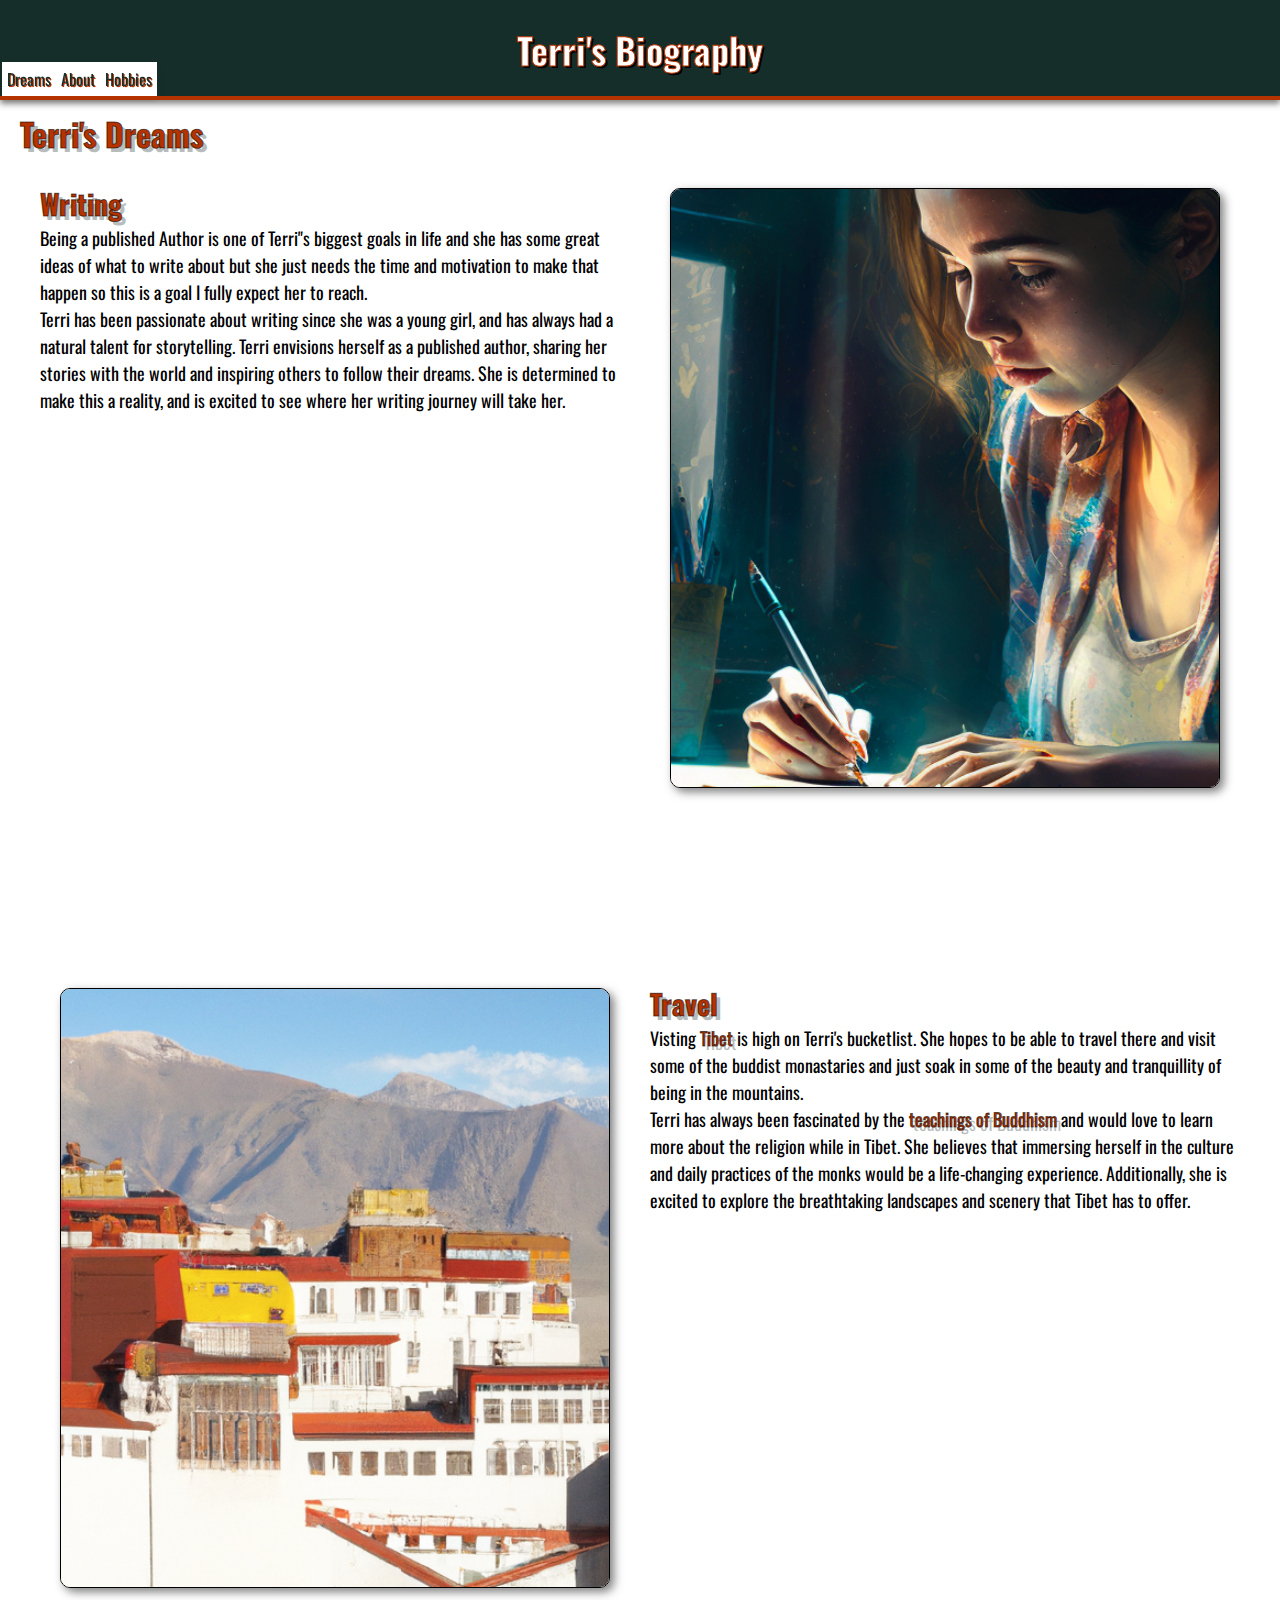
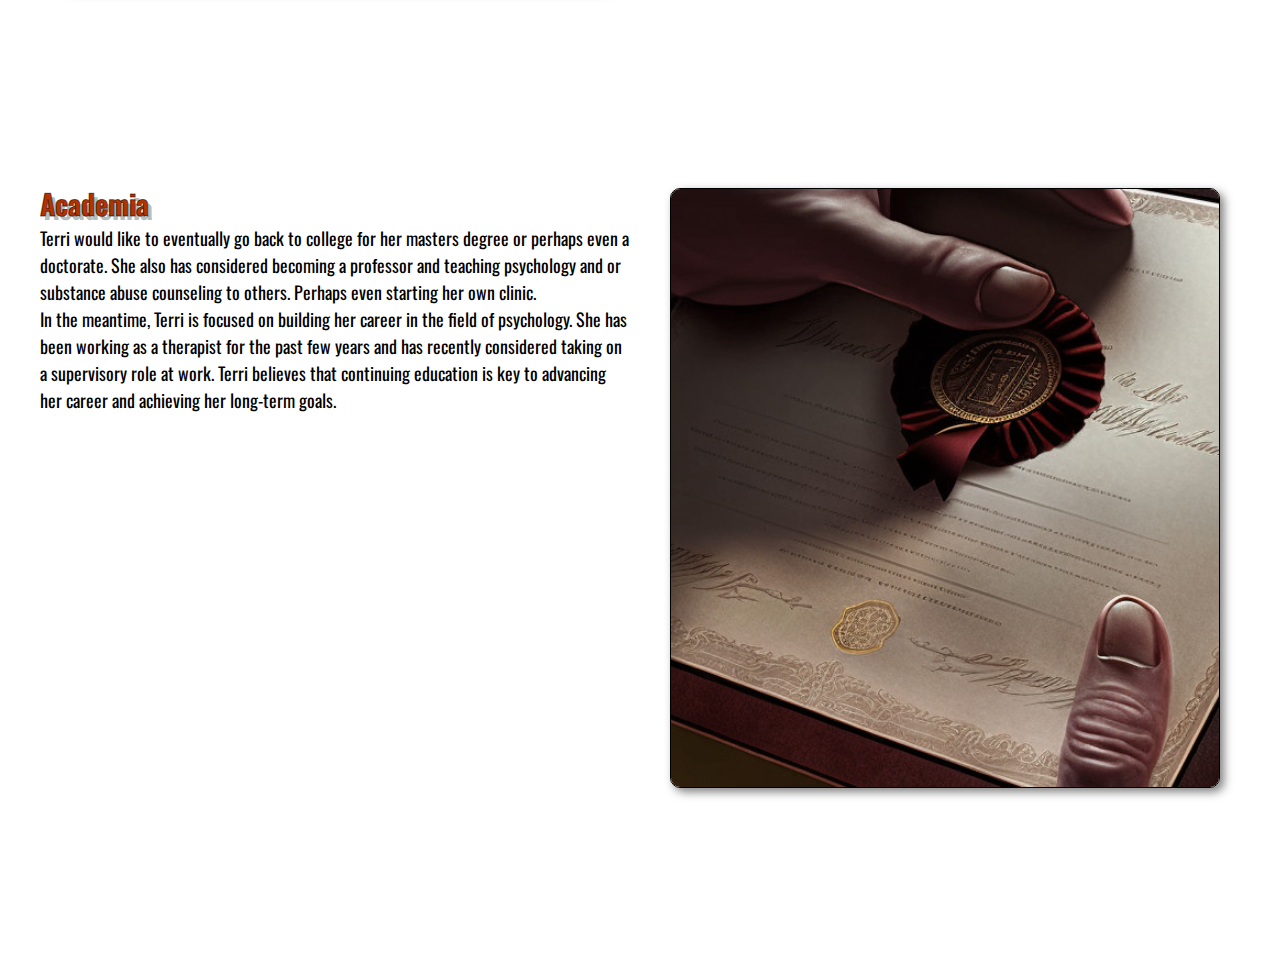
==== index.html @ 3074f766 "viewport changes" ====
<!doctype html>
<html lang="en">
    <head>
        <meta charset="utf-8">       
        <meta name="viewport" content="width=device-width, initial-scale=0.8">
        <title>Terri's Biography</title>
        <link rel="stylesheet" href="styles.css">
        <link href="https://fonts.googleapis.com/css2?family=Oswald:wght@300;500;700&display=swap" rel="stylesheet">
    </head>
  <body>  
    <header id="main-header">
      <div class="container">     
        <nav>
          <ul>
            <li><a href="index.html">Dreams</a></li>
            <li><a href="about.html">About</a></li>
            <li><a href="hobbies.html">Hobbies</a></li>
          </ul>
        </nav>
        <h1>Terri's Biography</h1>
      </div>
    </header>
    <div id="container">
      <H2 class="head-lt">Terri's Dreams</H2> 
    <section class="flex-lt">
      <div class="txt-lt">
        <h3>Writing</h3>
        <p>
          Being a published Author is one of Terri"s biggest goals in life and 
          she has some great ideas of what to write about but she just needs 
          the time and motivation to make that happen so this is a goal I fully 
          expect her to reach.
        </p>
        <p>
          Terri has been passionate about writing since she was a young girl, 
          and has always had a natural talent for storytelling. 
          Terri envisions herself as a published author, sharing her stories with 
          the world and inspiring others to follow their dreams. She is determined 
          to make this a reality, and is excited to see where her writing journey 
          will take her.
        </p>
      </div>
      <div class="img-rt">
        <img src="images/Writer.jpg" alt="An Image of a Female Novelist" title="An Image of a Female Novelist">
      </div>
    </section>
    <section class="flex-rt">
      <div class="txt-rt">
        <h3>Travel</h3>
        <p>
          Visting <a href="https://www.tibettravel.org/tibet-travel-guide/geography-and-environment.html" target="_blank" title="Tibetian Tourism">Tibet</a> is high on Terri's bucketlist. She hopes to be able to 
          travel there and visit some of the buddist monastaries and just soak 
          in some of the beauty and tranquillity of being in the mountains.
        </p>
        <p>
          Terri has always been fascinated by the <a href="https://www.britannica.com/topic/Buddhism" target="_blank" title="Buddhism Explained">teachings of Buddhism</a> and would 
          love to learn more about the religion while in Tibet. She believes that 
          immersing herself in the culture and daily practices of the monks would 
          be a life-changing experience. Additionally, she is excited to explore 
          the breathtaking landscapes and scenery that Tibet has to offer. 
        </p>
      </div>      
      <div class="img-lt">
          <img src="images/Tibet.jpg" alt="An Image of a Tibetian Monastary" title="An Image of a Tibetian Monastary"> 
      </div>
    </section>
    <section class="flex-lt">
      <div class="txt-lt">
        <h3>Academia</h3>
        <p>
          Terri would like to eventually go back to college for her masters degree or 
          perhaps even a doctorate. She also has considered becoming a professor and 
          teaching psychology and or substance abuse counseling to others. Perhaps 
          even starting her own clinic.
        </p>
        <p>
          In the meantime, Terri is focused on building her career in the field of psychology. 
          She has been working as a therapist for the past few years and has recently considered 
          taking on a supervisory role at work. Terri believes that continuing education is key 
          to advancing her career and achieving her long-term goals.
        </p>
      </div>
      <div class="img-rt">
        <img src="images/Diploma.jpg" alt="An Image of a Hand Holding a Diploma" title="An Image of a Hand Holding a Diploma">
      </div>
    </section>
  </div>
  </body>
</html>
---- styles.css ----
/* Resets default margin and padding */
* {
  box-sizing: border-box;
  margin: 0;
  padding: 0;
}

/* Set page height to 100% */
html,
body {
  height: 100%;
}

/* Set body font properties */
body {
  font-family: 'Oswald', Verdana, Arial, sans-serif ;
  font-size: 16px;
  line-height: 1.5;
  color: #000000;
}

/* Style the container element */
.container {
  display: flex;
  justify-content: flex-start;
  height: 100%;
}

/* h1 Styles */
h1 {
  font-size: 36px;
  font-weight: bold;
  -webkit-text-stroke: 1px #B53300; /* Adds text outline */
  text-shadow: 2px 2px #000000;
  color: #ffffff;
  line-height: 100px;
}

/* Header Styles */
header {
  height: 100px;
  background-color: #162E2A;
  box-shadow: 0 4px 6px rgba(0, 0, 0, 0.47);
  position: fixed;
  top: 0;
  left: 0;
  right: 0;
  z-index: 999;
  display: flex;
  justify-content: center;
  align-items: center;
  width: 100%;
}

/* Header Accent line */
header::after {
  content: ""; /* No content to be displayed */
  display: block; /* Display as a block element */
  height: 4px; /* Set the height to 4px */
  width: 100%; /* Set the width to 100% of the parent element */
  background-color: #B53300; /* Set the background color to a shade of red */
  position: absolute; /* Position the element absolutely */
  bottom: 0; /* Align the element to the bottom of the parent element */
}

/* Hides the Menu */
#main-header nav {
  opacity: 0; /* Set the opacity to 0 */
  transition: opacity 0.3s ease-in-out; /* Add a transition effect to the opacity property */
}

/* Shows the Menu on Hover */
#main-header:hover nav {
  opacity: 1; /* Set the opacity to 1 on hover */
}

/* Style the nav element */
nav {
  display: flex;
  justify-content: flex-start;
  flex-grow: 1;
  align-items: flex-end;
  flex-direction: column;
  position: absolute;
  bottom: 4px;
  left: 2px;
  background-color: #ffffff;
  box-shadow: 0 4px 6px rgba(0, 0, 0, 0.1);
  margin-top: auto;
}

/* Style the nav links */
nav a {
  text-decoration: none; 
  display: block;
  color: #162E2A;
  text-shadow: 1px 1px #B53300;
  transition: background-color 0.3s ease;
  box-sizing: border-box;
  padding: 5px;
}

/* Style the nav list */
nav ul {
  list-style: none;
  display: flex;
  height: 100%;
}

/* Style the nav links on hover */
nav ul li a:hover {
  background-color: #B53300;
  color: #FFFFFF;
}

@media only screen and (max-width: 800px) {
 
  h1 {
    text-align: center;
    z-index: 1;
    padding-left: 50px;
  }

  header {
    display: flex;
    justify-content: center;
    align-items: center;
  }

  header:hover nav,
  header:focus-within nav {
    display: flex;
  }

  header:hover nav,
  header:active nav {
    display: flex;
  }

  nav {
    display: none;
    position: absolute;
    top: 0px;
    left: 2px;
    height: auto;
    flex-direction: column;
    background-color: #ffffff;
    box-shadow: 0 4px 6px rgba(0, 0, 0, 0.1);
    z-index: 999;
  }

  nav ul {
    flex-direction: column;
    align-items: flex-start;
  }

  nav ul li {
    width: 100px;
  }

  nav a {
    display: block;
    text-align: center;
    color: #FFFFFF;
    text-decoration: none;
    
  }

  nav ul li a {
    display: block;
    color: #162E2A;
    text-shadow: 1px 1px #B53300;
    transition: background-color 0.3s ease;
    box-sizing: border-box;
    padding: 4px;
  }

  nav ul li a:hover {
    background-color: #B53300;
    color: #ffffff7e;
  }
  
}

/* Style the h2 */
h2 {
  font-size: 32px;
  color: #B53300;
  -webkit-text-stroke: 1px rgba(0, 0, 0, 0.58); /* Adds Text Outline */
  text-shadow: 4px 4px #162e2a50; /* Adds Text Drop Shadow */ 
  padding-top: 110px;
  padding-left: 20px;
  padding-right: 20px;
}

/* Style for h3 */
h3 {
  font-size: 28px;
  color: #B53300; /* Sets text color */
  -webkit-text-stroke: 1px rgba(0, 0, 0, 0.58); /* Adds text outline */
  text-shadow: 4px 4px #162e2a50; /* Adds text drop shadow */
  padding-top: 10px;
}

/* Style for paragraphs */
p {
  font-size: 18px;
}

/* Style for links in paragraphs */
p a {
  color: #B53300; /* Sets text color */
  -webkit-text-stroke: 1px rgba(0, 0, 0, 0.58); /* Adds text outline */
  text-shadow: 4px 4px #162e2a50; /* Adds text drop shadow */
  text-decoration: none; /* Removes the  underline */
}

/* Style for visited links in paragraphs */
p a:visited {
  color: #B53300; /* Sets text color */
  -webkit-text-stroke: 1px rgba(0, 0, 0, 0.58); /* Adds text outline */
  text-shadow: 4px 4px #162e2a50; /* Adds text drop shadow */
}

/* Style for hovered links in paragraphs */
p a:hover {
  color: #005244;
  -webkit-text-stroke: 1px rgba(0, 0, 0, 0.58); /* Adds text outline */
  text-shadow: 4px 4px #162e2a50; /* Adds text drop shadow */
  text-decoration: underline;
}

/* Style for the about section text */
.txt-abt {
  width: 60%; /* Set the width to 50% of the parent element */
}

/* Style for the text section */
.txt-lt, .txt-rt {
  flex: 1; /* Fill available horizontal space */
  align-self: flex-start; /* Align to the top of the container */
  padding: 10px;
}

/* Style for container with flex layout */
.flex-lt {
  display: flex; /* Sets display to flex */
  flex-direction: row; /* Sets main axis to be horizontal */
  align-items: center; /* Centers items vertically */
  height: 800px;
  padding: 5px 30px;
}

/* Style for container with flex layout (reversed) */
.flex-rt {
  display: flex; /* Sets display to flex */
  flex-direction: row-reverse; /* Sets main axis to be horizontal and reversed */
  align-items: center; /* Centers items vertically */
  height: 800px;
  padding: 5px 30px;
}

/* Style for img element */
img {
  width: 100%;
  height: 600px;
  object-fit: cover; /* Ensures image covers entire container */
  display: block; /* Sets display to block to remove extra spacing */
  border: 1px solid black;
  border-radius: 10px;
  box-shadow: 4px 4px 10px rgba(0, 0, 0, 0.5); /* Adds box shadow */
}

/* Style for About page image */
.img-abt {
  max-width: 50%;
  background-size: cover; /* Ensures image covers entire container */
  background-position: center; /* Centers image horizontally and vertically */
  padding-left: 30px;
}

/* Style for image container */
.img-lt, .img-rt {
  flex: 1; /* Fill available horizontal space */
  max-width: 50%; /* Limit maximum width to 50% */
  height: 800px; /* Set a fixed height of 800px */
  background-size: cover; /* Scale the image to cover the entire container */
  background-position: center; /* Center the image within the container */
  padding: 30px;
}

/* Style for the profile section */
#profile {
  display: flex; /* Display as a flex container */
  flex-direction: row-reverse; /* Reverse the order of the flex items */
  margin: 30px;
}
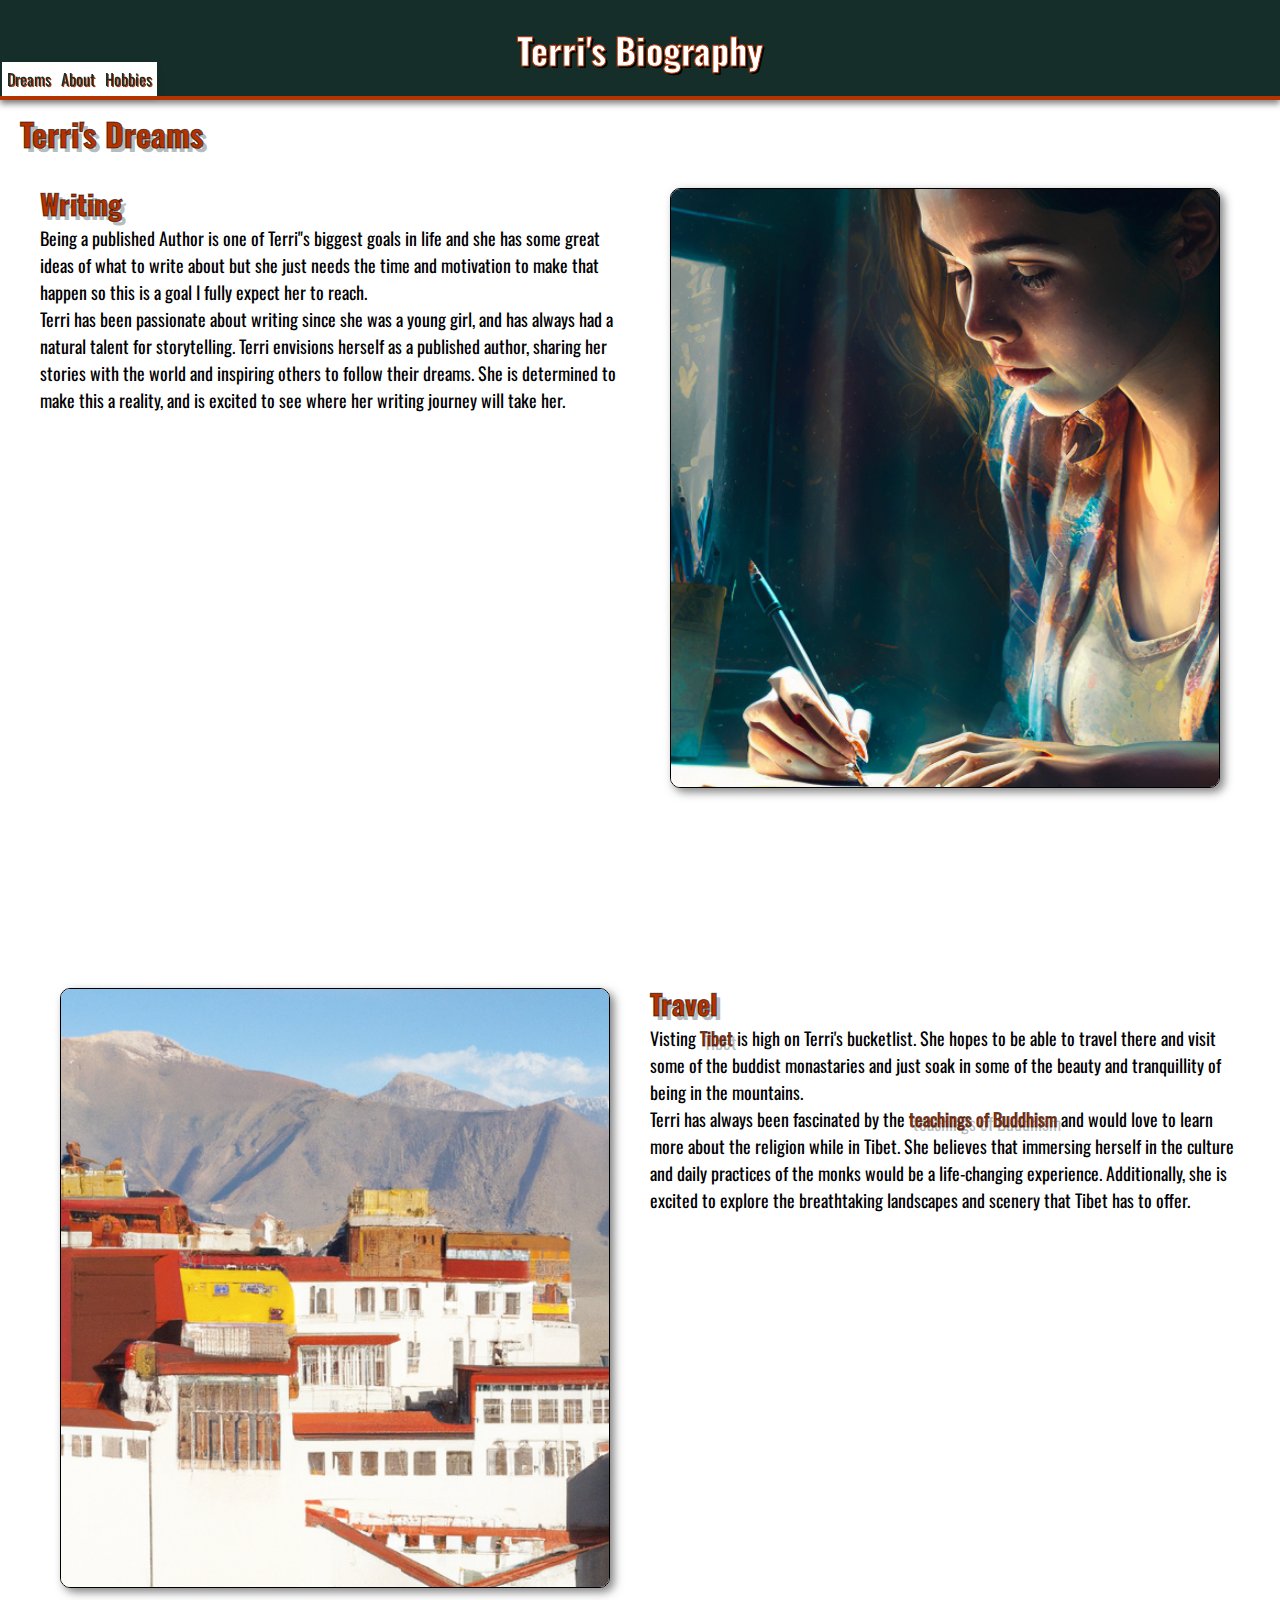
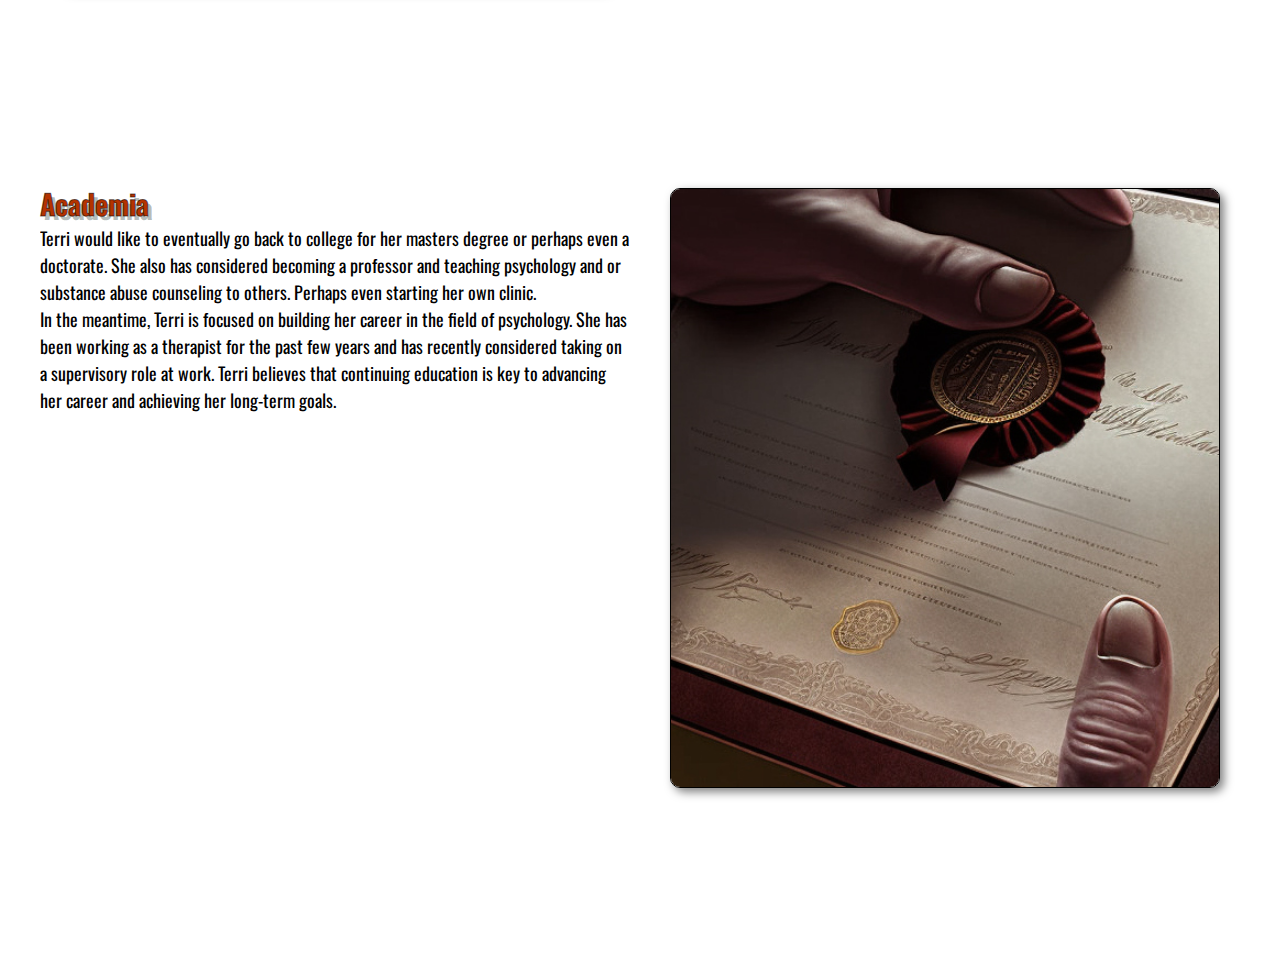
==== commit ada05ee3: "viewport changes" ====
--- a/index.html
+++ b/index.html
@@ -2,7 +2,7 @@
 <html lang="en">
     <head>
         <meta charset="utf-8">       
-        <meta name="viewport" content="width=device-width, initial-scale=0.8">
+        <meta name="viewport" content="width=device-width, initial-scale=1.0">
         <title>Terri's Biography</title>
         <link rel="stylesheet" href="styles.css">
         <link href="https://fonts.googleapis.com/css2?family=Oswald:wght@300;500;700&display=swap" rel="stylesheet">
@@ -25,6 +25,7 @@
     <section class="flex-lt">
       <div class="txt-lt">
         <h3>Writing</h3>
+        <div class="scroll">
         <p>
           Being a published Author is one of Terri"s biggest goals in life and 
           she has some great ideas of what to write about but she just needs 
@@ -40,6 +41,7 @@
           will take her.
         </p>
       </div>
+      </div>
       <div class="img-rt">
         <img src="images/Writer.jpg" alt="An Image of a Female Novelist" title="An Image of a Female Novelist">
       </div>
@@ -47,6 +49,7 @@
     <section class="flex-rt">
       <div class="txt-rt">
         <h3>Travel</h3>
+        <div class="scroll">
         <p>
           Visting <a href="https://www.tibettravel.org/tibet-travel-guide/geography-and-environment.html" target="_blank" title="Tibetian Tourism">Tibet</a> is high on Terri's bucketlist. She hopes to be able to 
           travel there and visit some of the buddist monastaries and just soak 
@@ -59,6 +62,7 @@
           be a life-changing experience. Additionally, she is excited to explore 
           the breathtaking landscapes and scenery that Tibet has to offer. 
         </p>
+      </div>
       </div>      
       <div class="img-lt">
           <img src="images/Tibet.jpg" alt="An Image of a Tibetian Monastary" title="An Image of a Tibetian Monastary"> 
@@ -67,6 +71,7 @@
     <section class="flex-lt">
       <div class="txt-lt">
         <h3>Academia</h3>
+        <div class="scroll">
         <p>
           Terri would like to eventually go back to college for her masters degree or 
           perhaps even a doctorate. She also has considered becoming a professor and 
@@ -80,6 +85,7 @@
           to advancing her career and achieving her long-term goals.
         </p>
       </div>
+      </div>
       <div class="img-rt">
         <img src="images/Diploma.jpg" alt="An Image of a Hand Holding a Diploma" title="An Image of a Hand Holding a Diploma">
       </div>
--- a/styles.css
+++ b/styles.css
@@ -180,7 +180,7 @@
     background-color: #B53300;
     color: #ffffff7e;
   }
-  
+ 
 }
 
 /* Style the h2 */
@@ -243,6 +243,11 @@
   padding: 10px;
 }
 
+.scroll {
+  height: 570px;
+  overflow: auto;
+}
+
 /* Style for container with flex layout */
 .flex-lt {
   display: flex; /* Sets display to flex */
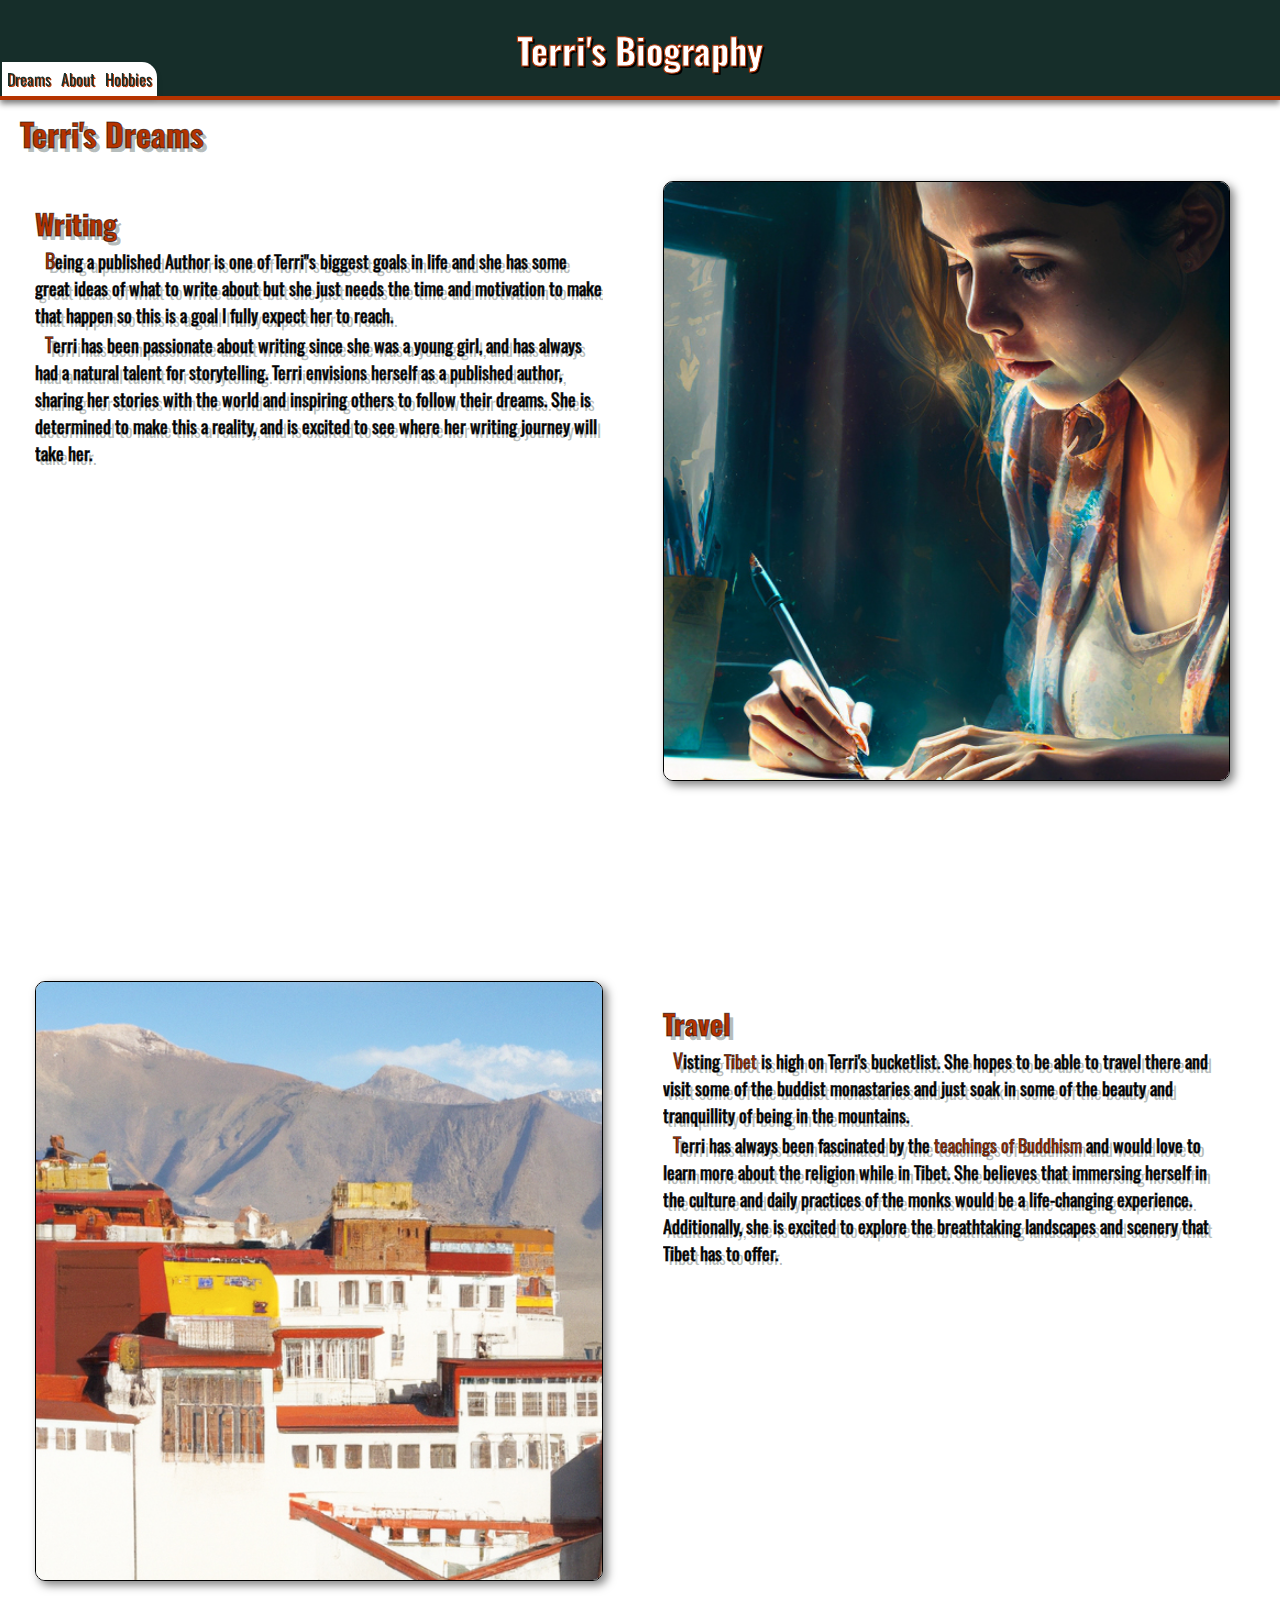
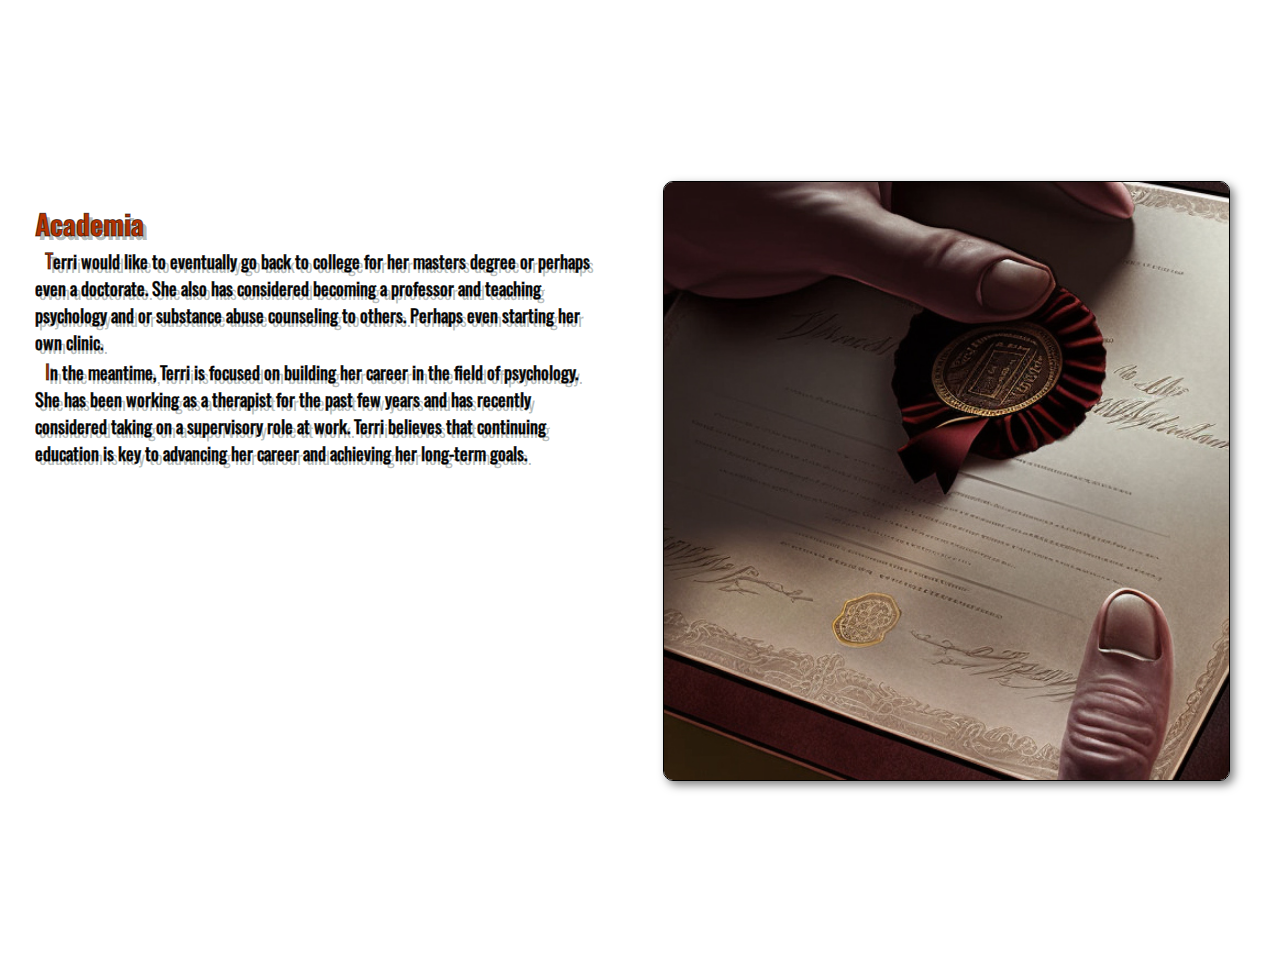
==== commit 4fec899d: "some paragraph style changes" ====
--- a/index.html
+++ b/index.html
@@ -12,33 +12,31 @@
       <div class="container">     
         <nav>
           <ul>
-            <li><a href="index.html">Dreams</a></li>
-            <li><a href="about.html">About</a></li>
-            <li><a href="hobbies.html">Hobbies</a></li>
+            <li><a href="index.html" title="Dreams">Dreams</a></li>
+            <li><a href="about.html" title="About">About</a></li>
+            <li><a href="hobbies.html" title="Hobbies">Hobbies</a></li>
           </ul>
         </nav>
         <h1>Terri's Biography</h1>
       </div>
     </header>
     <div id="container">
-      <H2 class="head-lt">Terri's Dreams</H2> 
+      <H2>Terri's Dreams</H2> 
     <section class="flex-lt">
       <div class="txt-lt">
         <h3>Writing</h3>
         <div class="scroll">
-        <p>
-          Being a published Author is one of Terri"s biggest goals in life and 
-          she has some great ideas of what to write about but she just needs 
-          the time and motivation to make that happen so this is a goal I fully 
-          expect her to reach.
+        <p>Being a published Author is one of Terri"s biggest goals in life and 
+            she has some great ideas of what to write about but she just needs 
+            the time and motivation to make that happen so this is a goal I fully 
+            expect her to reach.
         </p>
-        <p>
-          Terri has been passionate about writing since she was a young girl, 
-          and has always had a natural talent for storytelling. 
-          Terri envisions herself as a published author, sharing her stories with 
-          the world and inspiring others to follow their dreams. She is determined 
-          to make this a reality, and is excited to see where her writing journey 
-          will take her.
+        <p>Terri has been passionate about writing since she was a young girl, 
+            and has always had a natural talent for storytelling. 
+            Terri envisions herself as a published author, sharing her stories with 
+            the world and inspiring others to follow their dreams. She is determined 
+            to make this a reality, and is excited to see where her writing journey 
+            will take her.
         </p>
       </div>
       </div>
@@ -50,17 +48,15 @@
       <div class="txt-rt">
         <h3>Travel</h3>
         <div class="scroll">
-        <p>
-          Visting <a href="https://www.tibettravel.org/tibet-travel-guide/geography-and-environment.html" target="_blank" title="Tibetian Tourism">Tibet</a> is high on Terri's bucketlist. She hopes to be able to 
-          travel there and visit some of the buddist monastaries and just soak 
-          in some of the beauty and tranquillity of being in the mountains.
+        <p>Visting <a href="https://www.tibettravel.org/tibet-travel-guide/geography-and-environment.html" target="_blank" title="Tibetian Tourism">Tibet</a> is high on Terri's bucketlist. She hopes to be able to 
+            travel there and visit some of the buddist monastaries and just soak 
+            in some of the beauty and tranquillity of being in the mountains.
         </p>
-        <p>
-          Terri has always been fascinated by the <a href="https://www.britannica.com/topic/Buddhism" target="_blank" title="Buddhism Explained">teachings of Buddhism</a> and would 
-          love to learn more about the religion while in Tibet. She believes that 
-          immersing herself in the culture and daily practices of the monks would 
-          be a life-changing experience. Additionally, she is excited to explore 
-          the breathtaking landscapes and scenery that Tibet has to offer. 
+        <p>Terri has always been fascinated by the <a href="https://www.britannica.com/topic/Buddhism" target="_blank" title="Buddhism Explained">teachings of Buddhism</a> and would 
+            love to learn more about the religion while in Tibet. She believes that 
+            immersing herself in the culture and daily practices of the monks would 
+            be a life-changing experience. Additionally, she is excited to explore 
+            the breathtaking landscapes and scenery that Tibet has to offer. 
         </p>
       </div>
       </div>      
@@ -72,17 +68,15 @@
       <div class="txt-lt">
         <h3>Academia</h3>
         <div class="scroll">
-        <p>
-          Terri would like to eventually go back to college for her masters degree or 
-          perhaps even a doctorate. She also has considered becoming a professor and 
-          teaching psychology and or substance abuse counseling to others. Perhaps 
-          even starting her own clinic.
+        <p>Terri would like to eventually go back to college for her masters degree or 
+            perhaps even a doctorate. She also has considered becoming a professor and 
+            teaching psychology and or substance abuse counseling to others. Perhaps 
+            even starting her own clinic.
         </p>
-        <p>
-          In the meantime, Terri is focused on building her career in the field of psychology. 
-          She has been working as a therapist for the past few years and has recently considered 
-          taking on a supervisory role at work. Terri believes that continuing education is key 
-          to advancing her career and achieving her long-term goals.
+        <p>In the meantime, Terri is focused on building her career in the field of psychology. 
+            She has been working as a therapist for the past few years and has recently considered 
+            taking on a supervisory role at work. Terri believes that continuing education is key 
+            to advancing her career and achieving her long-term goals.
         </p>
       </div>
       </div>
--- a/styles.css
+++ b/styles.css
@@ -11,13 +11,17 @@
 body {
   height: 100%;
 }
-
 /* Set body font properties */
 body {
   font-family: 'Oswald', Verdana, Arial, sans-serif ;
   font-size: 16px;
   line-height: 1.5;
   color: #000000;
+}
+
+/* For non-WebKit browsers */
+body::-webkit-scrollbar-track {
+  display: none;
 }
 
 /* Style the container element */
@@ -66,8 +70,9 @@
 
 /* Hides the Menu */
 #main-header nav {
-  opacity: 0; /* Set the opacity to 0 */
-  transition: opacity 0.3s ease-in-out; /* Add a transition effect to the opacity property */
+  opacity: 0.2; /* Set the opacity */
+  transition: opacity 0.5s ease-in-out; /* Add a transition effect to the opacity property */
+  background-color: #ffffff;
 }
 
 /* Shows the Menu on Hover */
@@ -77,6 +82,7 @@
 
 /* Style the nav element */
 nav {
+  border-top-right-radius: 15px;
   display: flex;
   justify-content: flex-start;
   flex-grow: 1;
@@ -112,10 +118,23 @@
 nav ul li a:hover {
   background-color: #B53300;
   color: #FFFFFF;
+  border-top-right-radius: 15px;
 }
 
 @media only screen and (max-width: 800px) {
  
+  /* Hides the Menu */
+#main-header nav {
+  opacity: 0.2; /* Set the opacity */
+  transition: opacity 0.5s ease-in-out; /* Add a transition effect to the opacity property */
+  background-color: #ffffff;
+}
+
+/* Shows the Menu on Hover */
+#main-header:hover nav {
+  opacity: 1; /* Set the opacity to 1 on hover */
+}
+
   h1 {
     text-align: center;
     z-index: 1;
@@ -139,7 +158,7 @@
   }
 
   nav {
-    display: none;
+    display: flex;
     position: absolute;
     top: 0px;
     left: 2px;
@@ -148,6 +167,7 @@
     background-color: #ffffff;
     box-shadow: 0 4px 6px rgba(0, 0, 0, 0.1);
     z-index: 999;
+    border-top-right-radius: 0px;
   }
 
   nav ul {
@@ -179,6 +199,17 @@
   nav ul li a:hover {
     background-color: #B53300;
     color: #ffffff7e;
+    border-top-right-radius: 0px;
+  }
+
+  .scroll {
+    height: 370px;
+    overflow: auto;
+    scrollbar-width: none; /* Hide scrollbar for Firefox */
+  }
+
+  .scroll::-webkit-scrollbar {
+    display: none; /* Hide scrollbar for Chrome, Safari, and Opera */
   }
  
 }
@@ -206,6 +237,15 @@
 /* Style for paragraphs */
 p {
   font-size: 18px;
+  -webkit-text-stroke: 1px rgba(0, 0, 0, 0.58); /* Adds Text Outline */
+  text-shadow: 4px 4px #162e2a50; /* Adds Text Drop Shadow */ 
+}
+p:first-letter {
+  font-size: 20px;
+  color: #B53300;
+  -webkit-text-stroke: 1px rgba(0, 0, 0, 0.58); /* Adds Text Outline */
+  text-shadow: 4px 4px #162e2a50; /* Adds Text Drop Shadow */ 
+  padding-left: 10px;
 }
 
 /* Style for links in paragraphs */
@@ -233,19 +273,28 @@
 
 /* Style for the about section text */
 .txt-abt {
-  width: 60%; /* Set the width to 50% of the parent element */
+  width: 63%; /* Set the width to 50% of the parent element */
 }
 
 /* Style for the text section */
 .txt-lt, .txt-rt {
   flex: 1; /* Fill available horizontal space */
   align-self: flex-start; /* Align to the top of the container */
-  padding: 10px;
+  padding: 30px;
 }
 
 .scroll {
   height: 570px;
   overflow: auto;
+  scrollbar-width: none; /* Hide scrollbar for Firefox */
+}
+
+.scroll::-webkit-scrollbar {
+  display: none; /* Hide scrollbar for Chrome, Safari, and Opera */
+}
+
+.scroll::-webkit-scrollbar {
+  display: none;
 }
 
 /* Style for container with flex layout */
@@ -254,7 +303,7 @@
   flex-direction: row; /* Sets main axis to be horizontal */
   align-items: center; /* Centers items vertically */
   height: 800px;
-  padding: 5px 30px;
+  padding: 5px 20px 20px 5px;
 }
 
 /* Style for container with flex layout (reversed) */
@@ -263,7 +312,7 @@
   flex-direction: row-reverse; /* Sets main axis to be horizontal and reversed */
   align-items: center; /* Centers items vertically */
   height: 800px;
-  padding: 5px 30px;
+  padding: 5px 20px 20px 5px;
 }
 
 /* Style for img element */
@@ -283,6 +332,7 @@
   background-size: cover; /* Ensures image covers entire container */
   background-position: center; /* Centers image horizontally and vertically */
   padding-left: 30px;
+  padding-right:30px;
 }
 
 /* Style for image container */
